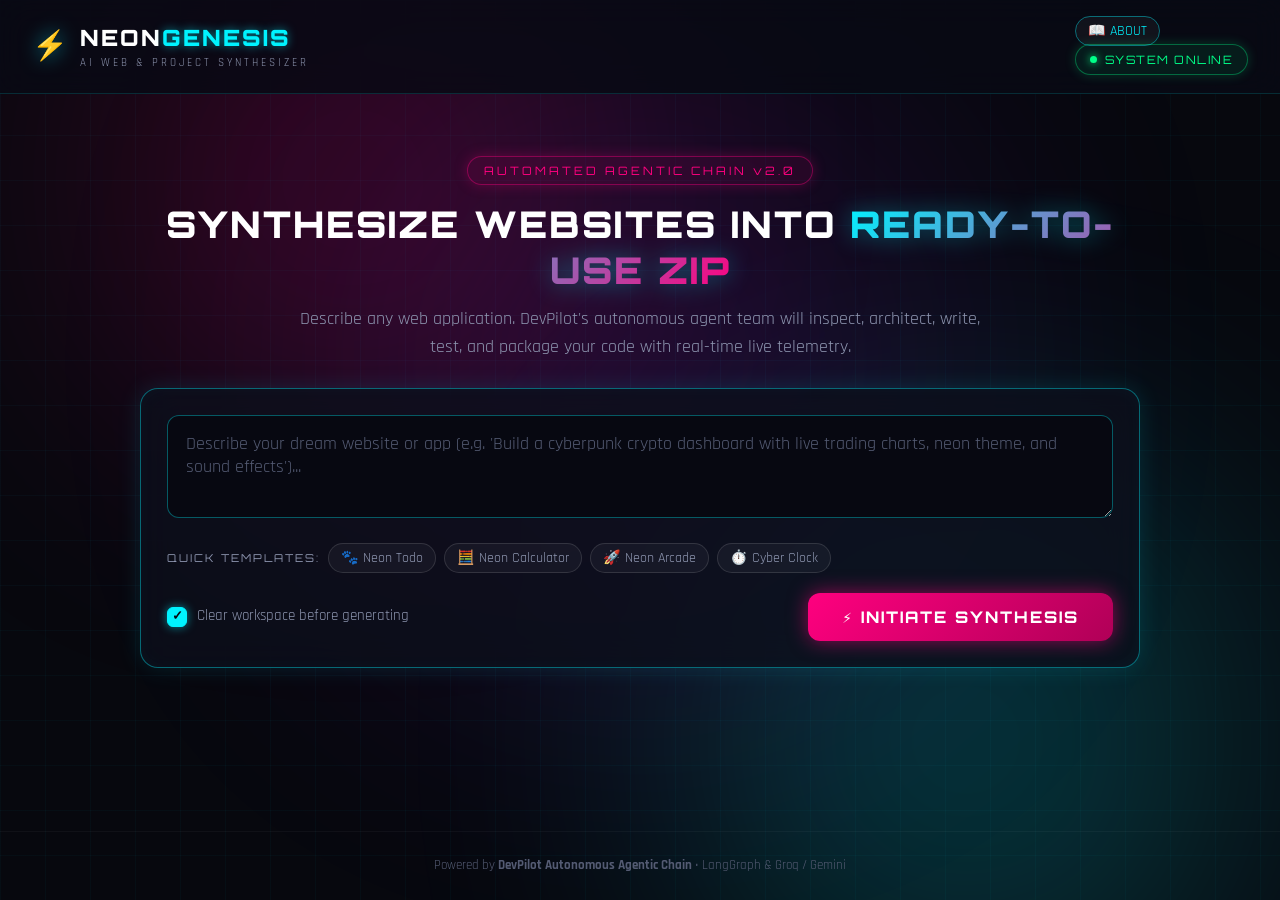
==== web_app/static/index.html @ 52210b2c "feat: upgrade to agents_v2 architecture, web generator UI, and secure gitignore" ====
<!DOCTYPE html>
<html lang="en">
<head>
    <meta charset="UTF-8">
    <meta name="viewport" content="width=device-width, initial-scale=1.0">
    <title>NEON GENESIS — AI Project & Website Generator</title>
    <!-- Fonts -->
    <link rel="preconnect" href="https://fonts.googleapis.com">
    <link rel="preconnect" href="https://fonts.gstatic.com" crossorigin>
    <link href="https://fonts.googleapis.com/css2?family=Orbitron:wght@400;600;800;900&family=Rajdhani:wght@500;600;700&family=JetBrains+Mono:wght@400;500;700&display=swap" rel="stylesheet">
    <link rel="stylesheet" href="style.css">
</head>
<body>
    <!-- Cyber Background Visuals -->
    <div class="cyber-grid" aria-hidden="true"></div>
    <div class="glow-orb orb-pink" aria-hidden="true"></div>
    <div class="glow-orb orb-cyan" aria-hidden="true"></div>
    <div class="glow-orb orb-purple" aria-hidden="true"></div>

    <div class="app-layout">
        <!-- Top Navigation / Branding -->
        <header class="neon-navbar">
            <div class="nav-brand">
                <span class="brand-glyph">⚡</span>
                <div class="brand-text">
                    <span class="brand-title">NEON<span class="text-cyan">GENESIS</span></span>
                    <span class="brand-sub">AI WEB & PROJECT SYNTHESIZER</span>
                </div>
            </div>
            <div class="nav-actions">
                <a href="/about.html" class="chip" style="text-decoration: none; color: var(--neon-cyan); border-color: var(--border-cyan);">📖 ABOUT</a>
                <div class="system-status-badge" id="system-badge">
                    <span class="status-dot"></span>
                    <span class="status-label">SYSTEM ONLINE</span>
                </div>
            </div>

        </header>

        <main class="main-container">
            <!-- Hero / Intro -->
            <section class="hero-section">
                <div class="hero-badge">AUTOMATED AGENTIC CHAIN v2.0</div>
                <h1 class="hero-heading">
                    SYNTHESIZE WEBSITES INTO <span class="gradient-text">READY-TO-USE ZIP</span>
                </h1>
                <p class="hero-desc">
                    Describe any web application. DevPilot's autonomous agent team will inspect, architect, write, test, and package your code with real-time live telemetry.
                </p>
            </section>

            <!-- Prompt & Control Panel -->
            <section class="prompt-panel neon-card">
                <form id="generator-form">
                    <div class="prompt-input-wrapper">
                        <textarea 
                            id="prompt-input" 
                            rows="3" 
                            placeholder="Describe your dream website or app (e.g. 'Build a cyberpunk crypto dashboard with live trading charts, neon theme, and sound effects')..."
                            required
                        ></textarea>
                    </div>

                    <!-- Suggestions Chips -->
                    <div class="prompt-suggestions">
                        <span class="suggestions-label">QUICK TEMPLATES:</span>
                        <button type="button" class="chip" data-prompt="Build a neon cyberpunk todo application with task filters and local storage">🐾 Neon Todo</button>
                        <button type="button" class="chip" data-prompt="Create a futuristic glassmorphic calculator with history tape and sound feedback">🧮 Neon Calculator</button>
                        <button type="button" class="chip" data-prompt="Build a retro arcade space shooter game in canvas with neon laser effects and high scores">🚀 Neon Arcade</button>
                        <button type="button" class="chip" data-prompt="Design a dark mode digital clock & pomodoro timer with sound alerts and neon ring progress">⏱️ Cyber Clock</button>
                    </div>

                    <div class="panel-bottom-row">
                        <label class="custom-checkbox-label">
                            <input type="checkbox" id="clean-workspace-chk" checked>
                            <span class="checkbox-visual"></span>
                            <span class="checkbox-text">Clear workspace before generating</span>
                        </label>

                        <button type="submit" id="generate-btn" class="neon-btn-primary">
                            <span class="btn-glow"></span>
                            <span class="btn-text">⚡ INITIATE SYNTHESIS</span>
                        </button>
                    </div>
                </form>
            </section>

            <!-- Generation Telemetry Section (Visible during/after generation) -->
            <section id="telemetry-section" class="telemetry-section hidden">
                <!-- Master Timer & Overview Card -->
                <div class="master-timer-card neon-card">
                    <div class="timer-top-bar">
                        <div class="timer-title-box">
                            <span class="pulse-indicator"></span>
                            <span class="timer-card-title" id="pipeline-status-text">AGENT PIPELINE ACTIVE</span>
                        </div>
                        <div class="active-badge" id="active-step-badge">ROUTER</div>
                    </div>

                    <div class="master-timer-display">
                        <span class="timer-label">TOTAL ELAPSED TIME</span>
                        <div class="digital-clock" id="master-timer">00:00.00</div>
                    </div>

                    <!-- Progress bar -->
                    <div class="pipeline-progress-track">
                        <div class="pipeline-progress-fill" id="pipeline-progress-bar" style="width: 0%"></div>
                    </div>
                </div>

                <!-- Antigravity-Style Step Pipeline Grid -->
                <div class="pipeline-steps-grid" id="pipeline-steps-container">
                    <!-- Populated dynamically by app.js with live per-step timers -->
                </div>

                <!-- Completed Action Card: ZIP Download & File Inspector -->
                <div id="completion-card" class="completion-card neon-card hidden">
                    <div class="completion-header">
                        <div class="completion-icon">🎉</div>
                        <div>
                            <h2 class="completion-title">PROJECT READY FOR DOWNLOAD</h2>
                            <p class="completion-subtitle" id="completion-stats">7 files generated • 42.8 KB total</p>
                        </div>
                    </div>

                    <div class="completion-actions">
                        <a id="download-zip-btn" href="/api/download-zip" class="neon-btn-download">
                            <span class="download-icon">📥</span>
                            <span>DOWNLOAD PROJECT (.ZIP)</span>
                        </a>
                        <button type="button" id="preview-files-btn" class="neon-btn-secondary">
                            <span>👁️ PREVIEW FILES</span>
                        </button>
                        <button type="button" id="new-gen-btn" class="neon-btn-ghost">
                            <span>+ NEW PROJECT</span>
                        </button>
                    </div>
                </div>

                <!-- Live Terminal Console -->
                <div class="terminal-card neon-card">
                    <div class="terminal-header">
                        <div class="terminal-dots">
                            <span class="dot red"></span>
                            <span class="dot yellow"></span>
                            <span class="dot green"></span>
                        </div>
                        <span class="terminal-title">LIVE TELEMETRY STREAM</span>
                        <button type="button" id="clear-logs-btn" class="terminal-action">CLEAR</button>
                    </div>
                    <div class="terminal-body" id="terminal-logs">
                        <!-- Streamed log entries -->
                    </div>
                </div>
            </section>
        </main>

        <!-- File Preview Modal -->
        <div id="preview-modal" class="modal-overlay hidden" role="dialog" aria-modal="true">
            <div class="modal-content neon-card">
                <div class="modal-header">
                    <h3 class="modal-title">PROJECT FILE VIEWER</h3>
                    <button type="button" id="close-modal-btn" class="close-btn">✕</button>
                </div>
                <div class="modal-body">
                    <div class="modal-file-list" id="modal-file-list"></div>
                    <div class="modal-file-viewer">
                        <div class="viewer-header" id="viewer-filename">select a file...</div>
                        <pre class="viewer-code"><code id="viewer-code-content">// Select a file from the list to preview code</code></pre>
                    </div>
                </div>
                <div class="modal-footer">
                    <a href="/api/download-zip" class="neon-btn-download modal-download-btn">
                        <span>📥 Download .ZIP</span>
                    </a>
                </div>
            </div>
        </div>

        <footer class="neon-footer">
            <span>Powered by <strong>DevPilot Autonomous Agentic Chain</strong> • LangGraph & Groq / Gemini</span>
        </footer>
    </div>

    <script src="app.js"></script>
</body>
</html>
---- web_app/static/style.css ----
/* ==============================================================================
   NEON GENESIS — CYBERPUNK STYLING & ANTIGRAVITY GENERATION TIMERS
   ============================================================================== */

:root {
    --bg-dark: #07080e;
    --bg-card: rgba(13, 15, 27, 0.82);
    --border-dim: rgba(255, 255, 255, 0.08);
    --border-cyan: rgba(0, 243, 255, 0.4);
    --border-pink: rgba(255, 0, 127, 0.4);

    /* Neon Accents */
    --neon-cyan: #00f3ff;
    --neon-cyan-glow: rgba(0, 243, 255, 0.55);
    --neon-pink: #ff007f;
    --neon-pink-glow: rgba(255, 0, 127, 0.55);
    --neon-purple: #a824ff;
    --neon-purple-glow: rgba(168, 36, 255, 0.45);
    --neon-green: #00ff88;
    --neon-green-glow: rgba(0, 255, 136, 0.55);
    --neon-amber: #ffb700;
    --neon-red: #ff3344;

    /* Text */
    --text-main: #ffffff;
    --text-muted: #8d95af;
    --text-dim: #545b73;

    /* Fonts */
    --font-heading: 'Orbitron', monospace, sans-serif;
    --font-body: 'Rajdhani', sans-serif;
    --font-mono: 'JetBrains Mono', monospace;
}

* {
    box-sizing: border-box;
    margin: 0;
    padding: 0;
}

body {
    background-color: var(--bg-dark);
    color: var(--text-main);
    font-family: var(--font-body);
    font-size: 17px;
    line-height: 1.5;
    min-height: 100vh;
    overflow-x: hidden;
    position: relative;
}

/* ==============================================================================
   BACKGROUND VISUALS & CYBER GRID
   ============================================================================== */

.cyber-grid {
    position: fixed;
    top: 0;
    left: 0;
    width: 100vw;
    height: 100vh;
    background-image: 
        linear-gradient(rgba(0, 243, 255, 0.03) 1px, transparent 1px),
        linear-gradient(90deg, rgba(0, 243, 255, 0.03) 1px, transparent 1px);
    background-size: 45px 45px;
    pointer-events: none;
    z-index: 0;
}

.glow-orb {
    position: fixed;
    border-radius: 50%;
    filter: blur(140px);
    pointer-events: none;
    z-index: 0;
    opacity: 0.25;
}

.orb-pink {
    top: -5%;
    left: 10%;
    width: 450px;
    height: 450px;
    background: var(--neon-pink);
}

.orb-cyan {
    bottom: -10%;
    right: 5%;
    width: 500px;
    height: 500px;
    background: var(--neon-cyan);
}

.orb-purple {
    top: 40%;
    left: 50%;
    transform: translate(-50%, -50%);
    width: 600px;
    height: 600px;
    background: var(--neon-purple);
    opacity: 0.15;
}

/* Layout */
.app-layout {
    position: relative;
    z-index: 1;
    display: flex;
    flex-direction: column;
    min-height: 100vh;
}

.main-container {
    flex: 1;
    max-width: 1040px;
    width: 100%;
    margin: 0 auto;
    padding: 24px 20px 60px;
}

/* ==============================================================================
   NAVBAR
   ============================================================================== */

.neon-navbar {
    display: flex;
    justify-content: space-between;
    align-items: center;
    padding: 18px 32px;
    border-bottom: 1px solid rgba(0, 243, 255, 0.15);
    background: rgba(9, 10, 20, 0.85);
    backdrop-filter: blur(16px);
    position: sticky;
    top: 0;
    z-index: 100;
}

.nav-brand {
    display: flex;
    align-items: center;
    gap: 12px;
}

.brand-glyph {
    font-size: 1.8rem;
    color: var(--neon-cyan);
    filter: drop-shadow(0 0 10px var(--neon-cyan-glow));
    animation: glyph-flicker 4s infinite;
}

@keyframes glyph-flicker {
    0%, 95%, 100% { opacity: 1; filter: drop-shadow(0 0 12px var(--neon-cyan-glow)); }
    96% { opacity: 0.6; }
    98% { opacity: 0.8; }
}

.brand-title {
    font-family: var(--font-heading);
    font-size: 1.4rem;
    font-weight: 900;
    letter-spacing: 2px;
}

.text-cyan {
    color: var(--neon-cyan);
    text-shadow: 0 0 10px var(--neon-cyan-glow);
}

.brand-sub {
    display: block;
    font-size: 0.68rem;
    letter-spacing: 3px;
    color: var(--text-muted);
}

.system-status-badge {
    display: flex;
    align-items: center;
    gap: 8px;
    padding: 6px 14px;
    border-radius: 20px;
    border: 1px solid rgba(0, 255, 136, 0.35);
    background: rgba(0, 255, 136, 0.08);
    font-family: var(--font-heading);
    font-size: 0.72rem;
    letter-spacing: 1.5px;
    color: var(--neon-green);
    box-shadow: 0 0 12px rgba(0, 255, 136, 0.2);
}

.status-dot {
    width: 7px;
    height: 7px;
    border-radius: 50%;
    background: var(--neon-green);
    box-shadow: 0 0 8px var(--neon-green);
    animation: status-pulse 2s infinite;
}

@keyframes status-pulse {
    0%, 100% { opacity: 1; transform: scale(1); }
    50% { opacity: 0.4; transform: scale(0.85); }
}

/* ==============================================================================
   HERO SECTION
   ============================================================================== */

.hero-section {
    text-align: center;
    padding: 38px 0 28px;
}

.hero-badge {
    display: inline-block;
    font-family: var(--font-heading);
    font-size: 0.72rem;
    letter-spacing: 3px;
    color: var(--neon-pink);
    padding: 5px 16px;
    border-radius: 30px;
    border: 1px solid rgba(255, 0, 127, 0.4);
    background: rgba(255, 0, 127, 0.08);
    box-shadow: 0 0 14px rgba(255, 0, 127, 0.25);
    margin-bottom: 16px;
}

.hero-heading {
    font-family: var(--font-heading);
    font-size: 2.3rem;
    font-weight: 900;
    letter-spacing: 2px;
    margin-bottom: 12px;
    line-height: 1.25;
}

.gradient-text {
    background: linear-gradient(135deg, var(--neon-cyan) 0%, var(--neon-pink) 100%);
    -webkit-background-clip: text;
    -webkit-text-fill-color: transparent;
    filter: drop-shadow(0 0 12px rgba(0, 243, 255, 0.4));
}

.hero-desc {
    max-width: 680px;
    margin: 0 auto;
    color: var(--text-muted);
    font-size: 1.15rem;
}

/* ==============================================================================
   CARDS & NEON SURFACES
   ============================================================================== */

.neon-card {
    background: var(--bg-card);
    border: 1px solid var(--border-cyan);
    border-radius: 18px;
    padding: 26px;
    backdrop-filter: blur(18px);
    -webkit-backdrop-filter: blur(18px);
    box-shadow: 
        0 0 25px rgba(0, 243, 255, 0.12),
        inset 0 0 18px rgba(0, 243, 255, 0.03);
    margin-bottom: 24px;
    transition: all 0.3s ease;
}

.neon-card:hover {
    box-shadow: 
        0 0 35px rgba(0, 243, 255, 0.18),
        inset 0 0 24px rgba(0, 243, 255, 0.05);
}

/* ==============================================================================
   PROMPT INPUT PANEL
   ============================================================================== */

.prompt-input-wrapper {
    margin-bottom: 16px;
}

#prompt-input {
    width: 100%;
    background: rgba(8, 9, 18, 0.92);
    border: 1px solid rgba(0, 243, 255, 0.35);
    border-radius: 12px;
    padding: 16px 18px;
    color: var(--text-main);
    font-family: var(--font-body);
    font-size: 1.15rem;
    resize: vertical;
    outline: none;
    transition: all 0.25s ease;
}

#prompt-input:focus {
    border-color: var(--neon-cyan);
    box-shadow: 0 0 20px var(--neon-cyan-glow), inset 0 0 10px rgba(0, 243, 255, 0.15);
}

#prompt-input::placeholder {
    color: var(--text-dim);
}

.prompt-suggestions {
    display: flex;
    flex-wrap: wrap;
    align-items: center;
    gap: 8px;
    margin-bottom: 20px;
}

.suggestions-label {
    font-family: var(--font-heading);
    font-size: 0.68rem;
    letter-spacing: 2px;
    color: var(--text-muted);
}

.chip {
    background: rgba(255, 255, 255, 0.04);
    border: 1px solid rgba(255, 255, 255, 0.12);
    color: var(--text-muted);
    font-family: var(--font-body);
    font-size: 0.88rem;
    padding: 5px 12px;
    border-radius: 20px;
    cursor: pointer;
    transition: all 0.2s ease;
}

.chip:hover {
    color: var(--neon-cyan);
    border-color: var(--neon-cyan);
    background: rgba(0, 243, 255, 0.08);
    box-shadow: 0 0 10px rgba(0, 243, 255, 0.2);
    transform: translateY(-1px);
}

.panel-bottom-row {
    display: flex;
    justify-content: space-between;
    align-items: center;
    flex-wrap: wrap;
    gap: 16px;
}

/* Custom Checkbox */
.custom-checkbox-label {
    display: flex;
    align-items: center;
    gap: 10px;
    cursor: pointer;
    user-select: none;
    font-size: 0.95rem;
    color: var(--text-muted);
}

.custom-checkbox-label input {
    display: none;
}

.checkbox-visual {
    width: 20px;
    height: 20px;
    border: 1px solid rgba(0, 243, 255, 0.4);
    border-radius: 6px;
    background: rgba(0, 0, 0, 0.3);
    display: flex;
    align-items: center;
    justify-content: center;
    transition: all 0.2s ease;
}

.custom-checkbox-label input:checked + .checkbox-visual {
    background: var(--neon-cyan);
    border-color: var(--neon-cyan);
    box-shadow: 0 0 10px var(--neon-cyan-glow);
}

.custom-checkbox-label input:checked + .checkbox-visual::after {
    content: "✓";
    color: #060810;
    font-size: 0.8rem;
    font-weight: 900;
}

/* Neon Primary Button */
.neon-btn-primary {
    position: relative;
    font-family: var(--font-heading);
    font-size: 1rem;
    font-weight: 800;
    letter-spacing: 2px;
    color: #ffffff;
    padding: 14px 34px;
    border: none;
    border-radius: 12px;
    background: linear-gradient(135deg, var(--neon-pink), #b00057);
    cursor: pointer;
    box-shadow: 0 0 20px var(--neon-pink-glow);
    transition: all 0.25s ease;
    overflow: hidden;
}

.neon-btn-primary:hover:not(:disabled) {
    background: linear-gradient(135deg, #ff1a8c, var(--neon-pink));
    box-shadow: 0 0 30px var(--neon-pink-glow), 0 0 50px var(--neon-pink-glow);
    transform: translateY(-2px);
}

.neon-btn-primary:disabled {
    opacity: 0.5;
    cursor: not-allowed;
    box-shadow: none;
}

/* ==============================================================================
   ANTIGRAVITY-STYLE MASTER TIMER & PIPELINE TRACKER
   ============================================================================== */

.master-timer-card {
    border-color: var(--border-pink);
    box-shadow: 0 0 30px rgba(255, 0, 127, 0.15);
    padding: 24px 28px;
}

.timer-top-bar {
    display: flex;
    justify-content: space-between;
    align-items: center;
    margin-bottom: 14px;
}

.timer-title-box {
    display: flex;
    align-items: center;
    gap: 10px;
}

.pulse-indicator {
    width: 10px;
    height: 10px;
    border-radius: 50%;
    background: var(--neon-pink);
    box-shadow: 0 0 12px var(--neon-pink);
    animation: active-pulse 1.2s infinite alternate;
}

@keyframes active-pulse {
    0% { transform: scale(0.9); opacity: 0.6; }
    100% { transform: scale(1.3); opacity: 1; box-shadow: 0 0 18px var(--neon-pink); }
}

.timer-card-title {
    font-family: var(--font-heading);
    font-size: 0.85rem;
    letter-spacing: 2.5px;
    color: var(--neon-pink);
}

.active-badge {
    font-family: var(--font-heading);
    font-size: 0.72rem;
    letter-spacing: 2px;
    padding: 4px 12px;
    border-radius: 20px;
    background: rgba(0, 243, 255, 0.1);
    border: 1px solid var(--neon-cyan);
    color: var(--neon-cyan);
    box-shadow: 0 0 10px rgba(0, 243, 255, 0.3);
}

.master-timer-display {
    text-align: center;
    padding: 12px 0 20px;
}

.timer-label {
    display: block;
    font-family: var(--font-heading);
    font-size: 0.75rem;
    letter-spacing: 3px;
    color: var(--text-muted);
    margin-bottom: 4px;
}

.digital-clock {
    font-family: var(--font-heading);
    font-size: 3.6rem;
    font-weight: 900;
    letter-spacing: 4px;
    color: #ffffff;
    text-shadow: 
        0 0 15px rgba(0, 243, 255, 0.8),
        0 0 35px rgba(0, 243, 255, 0.5);
}

.pipeline-progress-track {
    width: 100%;
    height: 6px;
    background: rgba(255, 255, 255, 0.08);
    border-radius: 10px;
    overflow: hidden;
}

.pipeline-progress-fill {
    height: 100%;
    background: linear-gradient(90deg, var(--neon-cyan), var(--neon-pink));
    box-shadow: 0 0 10px var(--neon-cyan);
    transition: width 0.3s ease;
}

/* ==============================================================================
   PIPELINE STEP CARDS GRID (ANTIGRAVITY TIMERS)
   ============================================================================== */

.pipeline-steps-grid {
    display: grid;
    grid-template-columns: repeat(auto-fit, minmax(300px, 1fr));
    gap: 16px;
    margin-bottom: 24px;
}

.step-card {
    background: rgba(14, 16, 30, 0.75);
    border: 1px solid var(--border-dim);
    border-left: 4px solid var(--border-dim);
    border-radius: 14px;
    padding: 18px 20px;
    display: flex;
    flex-direction: column;
    gap: 8px;
    transition: all 0.3s ease;
}

.step-card.pending {
    opacity: 0.45;
}

.step-card.running {
    opacity: 1;
    border-color: var(--neon-cyan);
    border-left-color: var(--neon-cyan);
    box-shadow: 0 0 20px rgba(0, 243, 255, 0.25);
    background: rgba(14, 22, 40, 0.85);
    transform: translateY(-2px);
}

.step-card.completed {
    opacity: 1;
    border-left-color: var(--neon-green);
    border-color: rgba(0, 255, 136, 0.3);
    box-shadow: 0 0 12px rgba(0, 255, 136, 0.12);
}

.step-card.failed {
    opacity: 1;
    border-left-color: var(--neon-red);
    border-color: rgba(255, 51, 68, 0.4);
}

.step-top {
    display: flex;
    justify-content: space-between;
    align-items: center;
}

.step-icon-title {
    display: flex;
    align-items: center;
    gap: 10px;
}

.step-icon {
    font-size: 1.3rem;
}

.step-title {
    font-family: var(--font-heading);
    font-size: 0.95rem;
    font-weight: 700;
    letter-spacing: 1px;
}

/* Individual Step Timer Badge */
.step-timer-badge {
    font-family: var(--font-mono);
    font-size: 0.82rem;
    padding: 3px 10px;
    border-radius: 6px;
    background: rgba(0, 0, 0, 0.4);
    border: 1px solid rgba(255, 255, 255, 0.1);
    color: var(--text-muted);
}

.step-card.running .step-timer-badge {
    color: var(--neon-cyan);
    border-color: var(--neon-cyan);
    box-shadow: 0 0 8px rgba(0, 243, 255, 0.4);
    animation: timer-pulse 1s infinite alternate;
}

.step-card.completed .step-timer-badge {
    color: var(--neon-green);
    border-color: rgba(0, 255, 136, 0.4);
}

@keyframes timer-pulse {
    0% { opacity: 0.8; }
    100% { opacity: 1; text-shadow: 0 0 6px var(--neon-cyan); }
}

.step-desc {
    font-size: 0.88rem;
    color: var(--text-muted);
    line-height: 1.35;
}

.step-status-pill {
    display: inline-flex;
    align-items: center;
    gap: 6px;
    font-family: var(--font-heading);
    font-size: 0.68rem;
    letter-spacing: 1.5px;
    margin-top: 4px;
    align-self: flex-start;
}

.step-card.pending .step-status-pill {
    color: var(--text-dim);
}

.step-card.running .step-status-pill {
    color: var(--neon-cyan);
}

.step-card.completed .step-status-pill {
    color: var(--neon-green);
}

/* Neon Step Spinner */
.step-spinner {
    width: 10px;
    height: 10px;
    border: 2px solid rgba(0, 243, 255, 0.2);
    border-top-color: var(--neon-cyan);
    border-radius: 50%;
    animation: spin 0.8s linear infinite;
}

@keyframes spin {
    to { transform: rotate(360deg); }
}

/* ==============================================================================
   COMPLETION & ZIP DOWNLOAD ACTION CARD
   ============================================================================== */

.completion-card {
    border-color: var(--neon-green);
    box-shadow: 0 0 35px rgba(0, 255, 136, 0.25);
    background: linear-gradient(135deg, rgba(14, 25, 30, 0.9), rgba(12, 16, 28, 0.9));
    animation: card-appear 0.4s ease-out;
}

@keyframes card-appear {
    from { opacity: 0; transform: translateY(12px); }
    to { opacity: 1; transform: translateY(0); }
}

.completion-header {
    display: flex;
    align-items: center;
    gap: 16px;
    margin-bottom: 22px;
}

.completion-icon {
    font-size: 2.8rem;
    filter: drop-shadow(0 0 14px var(--neon-green-glow));
}

.completion-title {
    font-family: var(--font-heading);
    font-size: 1.5rem;
    font-weight: 900;
    letter-spacing: 1.5px;
    color: #ffffff;
    text-shadow: 0 0 10px var(--neon-green-glow);
}

.completion-subtitle {
    color: var(--text-muted);
    font-size: 1rem;
}

.completion-actions {
    display: flex;
    flex-wrap: wrap;
    align-items: center;
    gap: 14px;
}

/* Big Neon ZIP Download Button */
.neon-btn-download {
    display: inline-flex;
    align-items: center;
    gap: 12px;
    font-family: var(--font-heading);
    font-size: 1.05rem;
    font-weight: 800;
    letter-spacing: 2px;
    color: #060912;
    background: linear-gradient(135deg, var(--neon-green), #00cc66);
    padding: 15px 32px;
    border-radius: 12px;
    text-decoration: none;
    box-shadow: 0 0 25px var(--neon-green-glow);
    transition: all 0.25s ease;
}

.neon-btn-download:hover {
    background: linear-gradient(135deg, #33ff99, var(--neon-green));
    box-shadow: 0 0 35px var(--neon-green-glow), 0 0 55px var(--neon-green-glow);
    transform: translateY(-2px) scale(1.02);
}

.download-icon {
    font-size: 1.3rem;
}

.neon-btn-secondary {
    font-family: var(--font-heading);
    font-size: 0.95rem;
    font-weight: 700;
    letter-spacing: 1.5px;
    color: var(--neon-cyan);
    background: rgba(0, 243, 255, 0.08);
    border: 1px solid var(--neon-cyan);
    padding: 14px 24px;
    border-radius: 12px;
    cursor: pointer;
    box-shadow: 0 0 15px rgba(0, 243, 255, 0.2);
    transition: all 0.2s ease;
}

.neon-btn-secondary:hover {
    background: rgba(0, 243, 255, 0.18);
    box-shadow: 0 0 25px rgba(0, 243, 255, 0.4);
    transform: translateY(-2px);
}

.neon-btn-ghost {
    font-family: var(--font-heading);
    font-size: 0.9rem;
    letter-spacing: 1.5px;
    color: var(--text-muted);
    background: transparent;
    border: 1px solid rgba(255, 255, 255, 0.12);
    padding: 14px 20px;
    border-radius: 12px;
    cursor: pointer;
    transition: all 0.2s ease;
}

.neon-btn-ghost:hover {
    color: #ffffff;
    border-color: rgba(255, 255, 255, 0.3);
}

/* ==============================================================================
   TERMINAL LOGS
   ============================================================================== */

.terminal-card {
    padding: 0;
    overflow: hidden;
}

.terminal-header {
    display: flex;
    justify-content: space-between;
    align-items: center;
    padding: 12px 18px;
    background: rgba(6, 7, 14, 0.95);
    border-bottom: 1px solid rgba(255, 255, 255, 0.06);
}

.terminal-dots {
    display: flex;
    gap: 7px;
}

.dot {
    width: 11px;
    height: 11px;
    border-radius: 50%;
}

.dot.red { background: #ff5f56; }
.dot.yellow { background: #ffbd2e; }
.dot.green { background: #27c93f; }

.terminal-title {
    font-family: var(--font-heading);
    font-size: 0.72rem;
    letter-spacing: 2px;
    color: var(--text-muted);
}

.terminal-action {
    background: transparent;
    border: none;
    color: var(--text-dim);
    font-family: var(--font-heading);
    font-size: 0.65rem;
    letter-spacing: 1.5px;
    cursor: pointer;
    padding: 2px 8px;
}

.terminal-action:hover {
    color: var(--neon-cyan);
}

.terminal-body {
    padding: 16px 18px;
    max-height: 220px;
    overflow-y: auto;
    font-family: var(--font-mono);
    font-size: 0.85rem;
    display: flex;
    flex-direction: column;
    gap: 6px;
    background: rgba(5, 6, 12, 0.85);
}

.terminal-body::-webkit-scrollbar {
    width: 6px;
}
.terminal-body::-webkit-scrollbar-thumb {
    background: rgba(0, 243, 255, 0.2);
    border-radius: 4px;
}

.log-entry {
    display: flex;
    gap: 10px;
    animation: log-slide 0.15s ease-out;
}

@keyframes log-slide {
    from { opacity: 0; transform: translateX(-4px); }
    to { opacity: 1; transform: translateX(0); }
}

.log-time {
    color: var(--text-dim);
    flex-shrink: 0;
}

.log-msg {
    color: #e0e5f5;
    word-break: break-word;
}

.log-msg.success {
    color: var(--neon-green);
    text-shadow: 0 0 6px var(--neon-green-glow);
}

.log-msg.error {
    color: var(--neon-red);
    text-shadow: 0 0 6px rgba(255, 51, 68, 0.5);
}

/* ==============================================================================
   FILE PREVIEW MODAL
   ============================================================================== */

.modal-overlay {
    position: fixed;
    top: 0;
    left: 0;
    width: 100vw;
    height: 100vh;
    background: rgba(3, 4, 10, 0.85);
    backdrop-filter: blur(14px);
    display: flex;
    justify-content: center;
    align-items: center;
    z-index: 200;
    padding: 24px;
}

.modal-content {
    width: 100%;
    max-width: 900px;
    height: 80vh;
    display: flex;
    flex-direction: column;
    padding: 24px;
    margin-bottom: 0;
}

.modal-header {
    display: flex;
    justify-content: space-between;
    align-items: center;
    margin-bottom: 16px;
    padding-bottom: 12px;
    border-bottom: 1px solid rgba(255, 255, 255, 0.08);
}

.modal-title {
    font-family: var(--font-heading);
    font-size: 1.15rem;
    letter-spacing: 2px;
    color: var(--neon-cyan);
}

.close-btn {
    background: transparent;
    border: none;
    color: var(--text-muted);
    font-size: 1.3rem;
    cursor: pointer;
    padding: 4px 8px;
    transition: color 0.2s;
}

.close-btn:hover {
    color: var(--neon-pink);
}

.modal-body {
    flex: 1;
    display: flex;
    gap: 16px;
    overflow: hidden;
}

.modal-file-list {
    width: 220px;
    flex-shrink: 0;
    border: 1px solid rgba(255, 255, 255, 0.08);
    border-radius: 10px;
    padding: 10px;
    overflow-y: auto;
    display: flex;
    flex-direction: column;
    gap: 4px;
    background: rgba(0, 0, 0, 0.25);
}

.file-list-item {
    font-family: var(--font-mono);
    font-size: 0.85rem;
    padding: 8px 12px;
    border-radius: 6px;
    color: var(--text-muted);
    cursor: pointer;
    transition: all 0.2s;
    white-space: nowrap;
    overflow: hidden;
    text-overflow: ellipsis;
}

.file-list-item:hover {
    color: #ffffff;
    background: rgba(0, 243, 255, 0.08);
}

.file-list-item.active {
    color: var(--neon-cyan);
    background: rgba(0, 243, 255, 0.15);
    border-left: 3px solid var(--neon-cyan);
}

.modal-file-viewer {
    flex: 1;
    display: flex;
    flex-direction: column;
    border: 1px solid rgba(255, 255, 255, 0.08);
    border-radius: 10px;
    overflow: hidden;
    background: rgba(5, 6, 12, 0.95);
}

.viewer-header {
    font-family: var(--font-mono);
    font-size: 0.8rem;
    color: var(--neon-pink);
    padding: 8px 16px;
    background: rgba(0, 0, 0, 0.4);
    border-bottom: 1px solid rgba(255, 255, 255, 0.06);
}

.viewer-code {
    flex: 1;
    padding: 16px;
    overflow: auto;
    font-family: var(--font-mono);
    font-size: 0.85rem;
    color: #d1d8ec;
    line-height: 1.45;
}

.modal-footer {
    display: flex;
    justify-content: flex-end;
    margin-top: 16px;
    padding-top: 12px;
    border-top: 1px solid rgba(255, 255, 255, 0.08);
}

/* Footer */
.neon-footer {
    text-align: center;
    padding: 24px 20px;
    font-size: 0.82rem;
    color: var(--text-dim);
    border-top: 1px solid rgba(255, 255, 255, 0.04);
}

.hidden {
    display: none !important;
}

/* ==============================================================================
   RESPONSIVE
   ============================================================================== */

@media (max-width: 720px) {
    .hero-heading {
        font-size: 1.7rem;
    }
    .digital-clock {
        font-size: 2.7rem;
    }
    .modal-body {
        flex-direction: column;
    }
    .modal-file-list {
        width: 100%;
        max-height: 140px;
    }
    .completion-actions {
        flex-direction: column;
        align-items: stretch;
    }
}
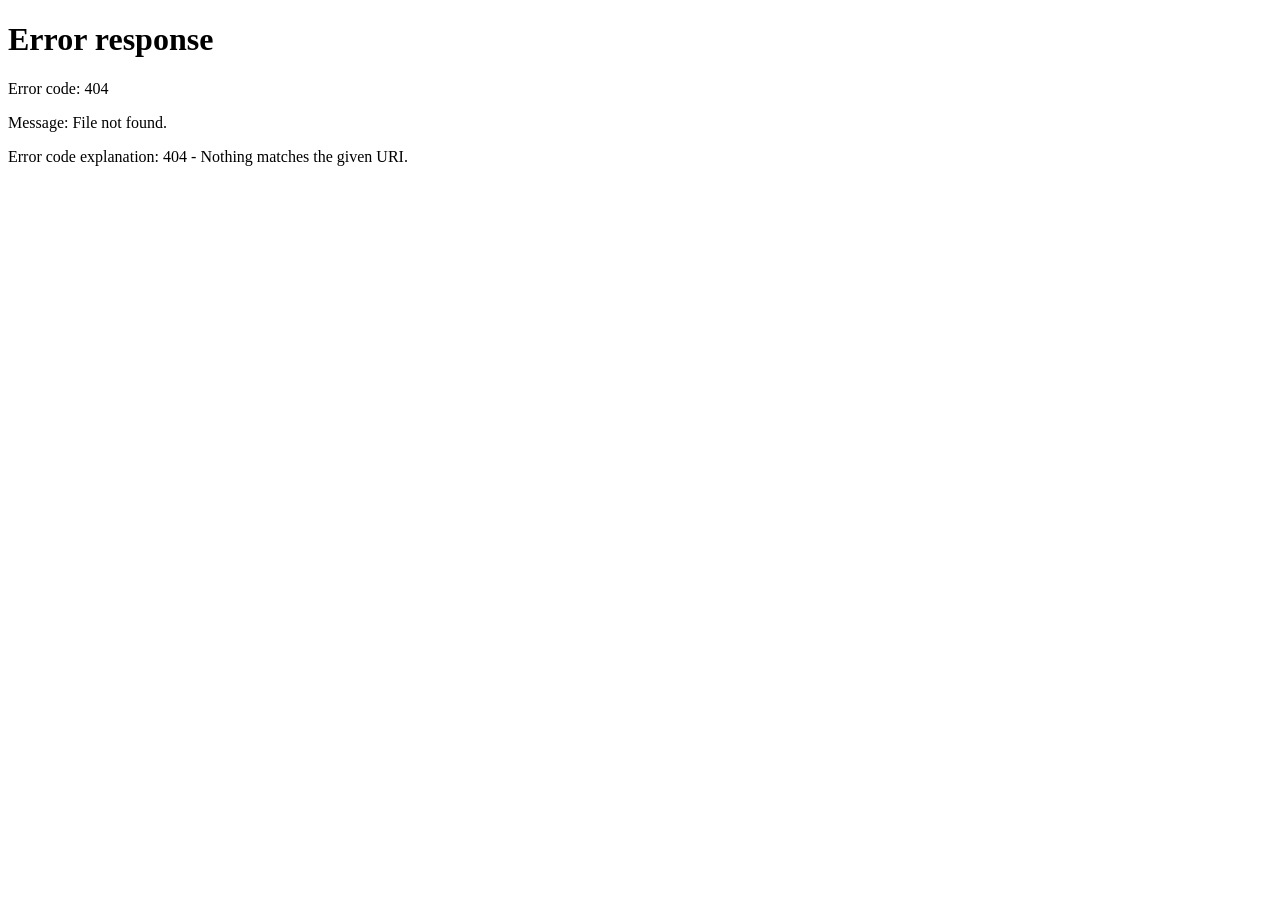
==== commit ffc9e260: "feat: complete multi-user auth, isolated storage partitions, and cloud deployment configuration" ====
--- a/web_app/static/index.html
+++ b/web_app/static/index.html
@@ -9,6 +9,16 @@
     <link rel="preconnect" href="https://fonts.gstatic.com" crossorigin>
     <link href="https://fonts.googleapis.com/css2?family=Orbitron:wght@400;600;800;900&family=Rajdhani:wght@500;600;700&family=JetBrains+Mono:wght@400;500;700&display=swap" rel="stylesheet">
     <link rel="stylesheet" href="style.css">
+    <!-- Immediate Authentication Guard -->
+    <script>
+        (function() {
+            var token = localStorage.getItem('devpilot_token');
+            var userId = localStorage.getItem('devpilot_user_id');
+            if (!token || !userId || userId === 'default') {
+                window.location.replace('/login');
+            }
+        })();
+    </script>
 </head>
 <body>
     <!-- Cyber Background Visuals -->
@@ -28,6 +38,11 @@
                 </div>
             </div>
             <div class="nav-actions">
+                <div id="user-profile-badge" class="chip hidden" style="border-color: var(--neon-cyan); color: var(--neon-cyan);">
+                    <span id="user-display-email">developer@cyber.org</span>
+                </div>
+                <a id="nav-login-btn" href="/login" class="chip" style="text-decoration: none; color: var(--neon-pink); border-color: var(--border-pink);">🔑 LOGIN</a>
+                <button type="button" id="nav-logout-btn" class="chip hidden" style="color: var(--text-muted); background: transparent; cursor: pointer;">LOGOUT</button>
                 <a href="/about.html" class="chip" style="text-decoration: none; color: var(--neon-cyan); border-color: var(--border-cyan);">📖 ABOUT</a>
                 <div class="system-status-badge" id="system-badge">
                     <span class="status-dot"></span>
@@ -114,26 +129,63 @@
                 </div>
 
                 <!-- Completed Action Card: ZIP Download & File Inspector -->
-                <div id="completion-card" class="completion-card neon-card hidden">
-                    <div class="completion-header">
-                        <div class="completion-icon">🎉</div>
-                        <div>
-                            <h2 class="completion-title">PROJECT READY FOR DOWNLOAD</h2>
-                            <p class="completion-subtitle" id="completion-stats">7 files generated • 42.8 KB total</p>
-                        </div>
-                    </div>
-
-                    <div class="completion-actions">
-                        <a id="download-zip-btn" href="/api/download-zip" class="neon-btn-download">
-                            <span class="download-icon">📥</span>
-                            <span>DOWNLOAD PROJECT (.ZIP)</span>
-                        </a>
-                        <button type="button" id="preview-files-btn" class="neon-btn-secondary">
-                            <span>👁️ PREVIEW FILES</span>
-                        </button>
-                        <button type="button" id="new-gen-btn" class="neon-btn-ghost">
-                            <span>+ NEW PROJECT</span>
-                        </button>
+                <!-- Live Browser Preview & Download Panel -->
+                <div id="completion-card" class="preview-card neon-card hidden">
+                    <!-- Browser Chrome Header -->
+                    <div class="browser-chrome-header">
+                        <div class="browser-window-controls">
+                            <span class="window-dot red"></span>
+                            <span class="window-dot yellow"></span>
+                            <span class="window-dot green"></span>
+                        </div>
+                        <div class="browser-address-bar">
+                            <span class="browser-ssl-lock">🔒</span>
+                            <span class="browser-url" id="preview-url-display">http://localhost:5000/preview/</span>
+                            <button type="button" id="reload-preview-btn" class="browser-icon-btn" title="Reload App Preview">🔄</button>
+                        </div>
+                        <div class="browser-toolbar-actions">
+                            <div class="device-toggle-group">
+                                <button type="button" class="device-btn active" id="device-desktop-btn" title="Desktop View">💻</button>
+                                <button type="button" class="device-btn" id="device-mobile-btn" title="Mobile View">📱</button>
+                            </div>
+                            <a id="external-preview-link" href="/preview/" target="_blank" class="browser-icon-btn" title="Open App in New Tab">↗</a>
+                        </div>
+                    </div>
+
+                    <!-- Sandbox Iframe Container -->
+                    <div class="browser-viewport-wrapper">
+                        <div class="browser-viewport desktop" id="preview-viewport">
+                            <iframe 
+                                id="app-preview-iframe" 
+                                src="about:blank" 
+                                title="Generated App Live Preview"
+                                sandbox="allow-scripts allow-forms allow-same-origin allow-modals"
+                            ></iframe>
+                        </div>
+                    </div>
+
+                    <!-- Bottom Action & Download Panel -->
+                    <div class="preview-bottom-panel">
+                        <div class="panel-info">
+                            <div class="panel-status-tag">
+                                <span class="status-pulse-dot"></span>
+                                <span class="panel-status-text">APP COMPILED & LIVE</span>
+                            </div>
+                            <div class="panel-file-stats" id="completion-stats">3 core files generated • Ready to export</div>
+                        </div>
+
+                        <div class="panel-action-buttons">
+                            <a id="download-zip-btn" href="/api/download-zip" class="neon-btn-download">
+                                <span class="download-icon">📥</span>
+                                <span>DOWNLOAD .ZIP</span>
+                            </a>
+                            <button type="button" id="preview-files-btn" class="neon-btn-secondary">
+                                <span>👁️ INSPECT CODE</span>
+                            </button>
+                            <button type="button" id="new-gen-btn" class="neon-btn-ghost">
+                                <span>+ NEW PROJECT</span>
+                            </button>
+                        </div>
                     </div>
                 </div>
 
--- a/web_app/static/style.css
+++ b/web_app/static/style.css
@@ -657,20 +657,224 @@
 }
 
 /* ==============================================================================
-   COMPLETION & ZIP DOWNLOAD ACTION CARD
+   LIVE BROWSER PREVIEW & ZIP DOWNLOAD PANEL
    ============================================================================== */
 
-.completion-card {
-    border-color: var(--neon-green);
-    box-shadow: 0 0 35px rgba(0, 255, 136, 0.25);
-    background: linear-gradient(135deg, rgba(14, 25, 30, 0.9), rgba(12, 16, 28, 0.9));
+.preview-card {
+    border-color: var(--neon-cyan);
+    box-shadow: 0 0 35px rgba(0, 243, 255, 0.2), 0 0 70px rgba(0, 243, 255, 0.1);
+    background: #090b14;
+    padding: 0 !important;
+    overflow: hidden;
+    display: flex;
+    flex-direction: column;
     animation: card-appear 0.4s ease-out;
 }
 
 @keyframes card-appear {
-    from { opacity: 0; transform: translateY(12px); }
+    from { opacity: 0; transform: translateY(14px); }
     to { opacity: 1; transform: translateY(0); }
 }
+
+/* Browser Window Header */
+.browser-chrome-header {
+    background: #111422;
+    border-bottom: 1px solid var(--border-dim);
+    padding: 10px 16px;
+    display: flex;
+    align-items: center;
+    gap: 14px;
+}
+
+.browser-window-controls {
+    display: flex;
+    align-items: center;
+    gap: 7px;
+}
+
+.window-dot {
+    width: 11px;
+    height: 11px;
+    border-radius: 50%;
+    display: inline-block;
+}
+
+.window-dot.red { background: #ff5f56; }
+.window-dot.yellow { background: #ffbd2e; }
+.window-dot.green { background: #27c93f; }
+
+.browser-address-bar {
+    flex: 1;
+    background: rgba(0, 0, 0, 0.45);
+    border: 1px solid rgba(255, 255, 255, 0.1);
+    border-radius: 8px;
+    padding: 5px 12px;
+    display: flex;
+    align-items: center;
+    gap: 8px;
+    font-family: var(--font-mono);
+    font-size: 0.82rem;
+    color: var(--text-muted);
+}
+
+.browser-ssl-lock {
+    font-size: 0.8rem;
+    opacity: 0.8;
+}
+
+.browser-url {
+    flex: 1;
+    overflow: hidden;
+    text-overflow: ellipsis;
+    white-space: nowrap;
+    color: var(--neon-cyan);
+}
+
+.browser-toolbar-actions {
+    display: flex;
+    align-items: center;
+    gap: 10px;
+}
+
+.device-toggle-group {
+    display: flex;
+    background: rgba(0, 0, 0, 0.35);
+    border: 1px solid var(--border-dim);
+    border-radius: 6px;
+    overflow: hidden;
+}
+
+.device-btn {
+    background: transparent;
+    border: none;
+    color: var(--text-muted);
+    padding: 5px 10px;
+    font-size: 0.85rem;
+    cursor: pointer;
+    transition: all 0.2s ease;
+}
+
+.device-btn.active, .device-btn:hover {
+    background: rgba(0, 243, 255, 0.15);
+    color: var(--neon-cyan);
+}
+
+.browser-icon-btn {
+    background: rgba(255, 255, 255, 0.05);
+    border: 1px solid var(--border-dim);
+    color: var(--text-muted);
+    border-radius: 6px;
+    padding: 4px 8px;
+    font-size: 0.85rem;
+    cursor: pointer;
+    text-decoration: none;
+    display: inline-flex;
+    align-items: center;
+    justify-content: center;
+    transition: all 0.2s ease;
+}
+
+.browser-icon-btn:hover {
+    color: var(--neon-cyan);
+    border-color: var(--neon-cyan);
+    background: rgba(0, 243, 255, 0.1);
+}
+
+/* Sandbox Viewport */
+.browser-viewport-wrapper {
+    background: #000000;
+    width: 100%;
+    min-height: 520px;
+    display: flex;
+    justify-content: center;
+    align-items: stretch;
+    overflow: hidden;
+    position: relative;
+}
+
+.browser-viewport {
+    width: 100%;
+    height: 560px;
+    transition: width 0.35s cubic-bezier(0.4, 0, 0.2, 1);
+    background: #ffffff;
+    box-shadow: 0 0 25px rgba(0, 0, 0, 0.5);
+}
+
+.browser-viewport.desktop {
+    width: 100%;
+}
+
+.browser-viewport.mobile {
+    width: 385px;
+    margin: 16px auto;
+    height: 600px;
+    border: 2px solid var(--border-cyan);
+    border-radius: 18px;
+    overflow: hidden;
+}
+
+#app-preview-iframe {
+    width: 100%;
+    height: 100%;
+    border: none;
+    display: block;
+    background: #ffffff;
+}
+
+/* Bottom Action & Download Panel */
+.preview-bottom-panel {
+    background: linear-gradient(90deg, #0e1220, #0a0d17);
+    border-top: 1px solid var(--border-dim);
+    padding: 18px 24px;
+    display: flex;
+    flex-wrap: wrap;
+    align-items: center;
+    justify-content: space-between;
+    gap: 16px;
+}
+
+.panel-info {
+    display: flex;
+    flex-direction: column;
+    gap: 4px;
+}
+
+.panel-status-tag {
+    display: flex;
+    align-items: center;
+    gap: 8px;
+    font-family: var(--font-heading);
+    font-size: 0.8rem;
+    letter-spacing: 2px;
+    color: var(--neon-green);
+}
+
+.status-pulse-dot {
+    width: 8px;
+    height: 8px;
+    border-radius: 50%;
+    background: var(--neon-green);
+    box-shadow: 0 0 10px var(--neon-green);
+    animation: status-blink 1.2s infinite;
+}
+
+@keyframes status-blink {
+    0%, 100% { opacity: 1; transform: scale(1); }
+    50% { opacity: 0.4; transform: scale(0.85); }
+}
+
+.panel-file-stats {
+    font-size: 0.9rem;
+    color: var(--text-muted);
+}
+
+.panel-action-buttons {
+    display: flex;
+    flex-wrap: wrap;
+    align-items: center;
+    gap: 12px;
+}
+
 
 .completion-header {
     display: flex;
